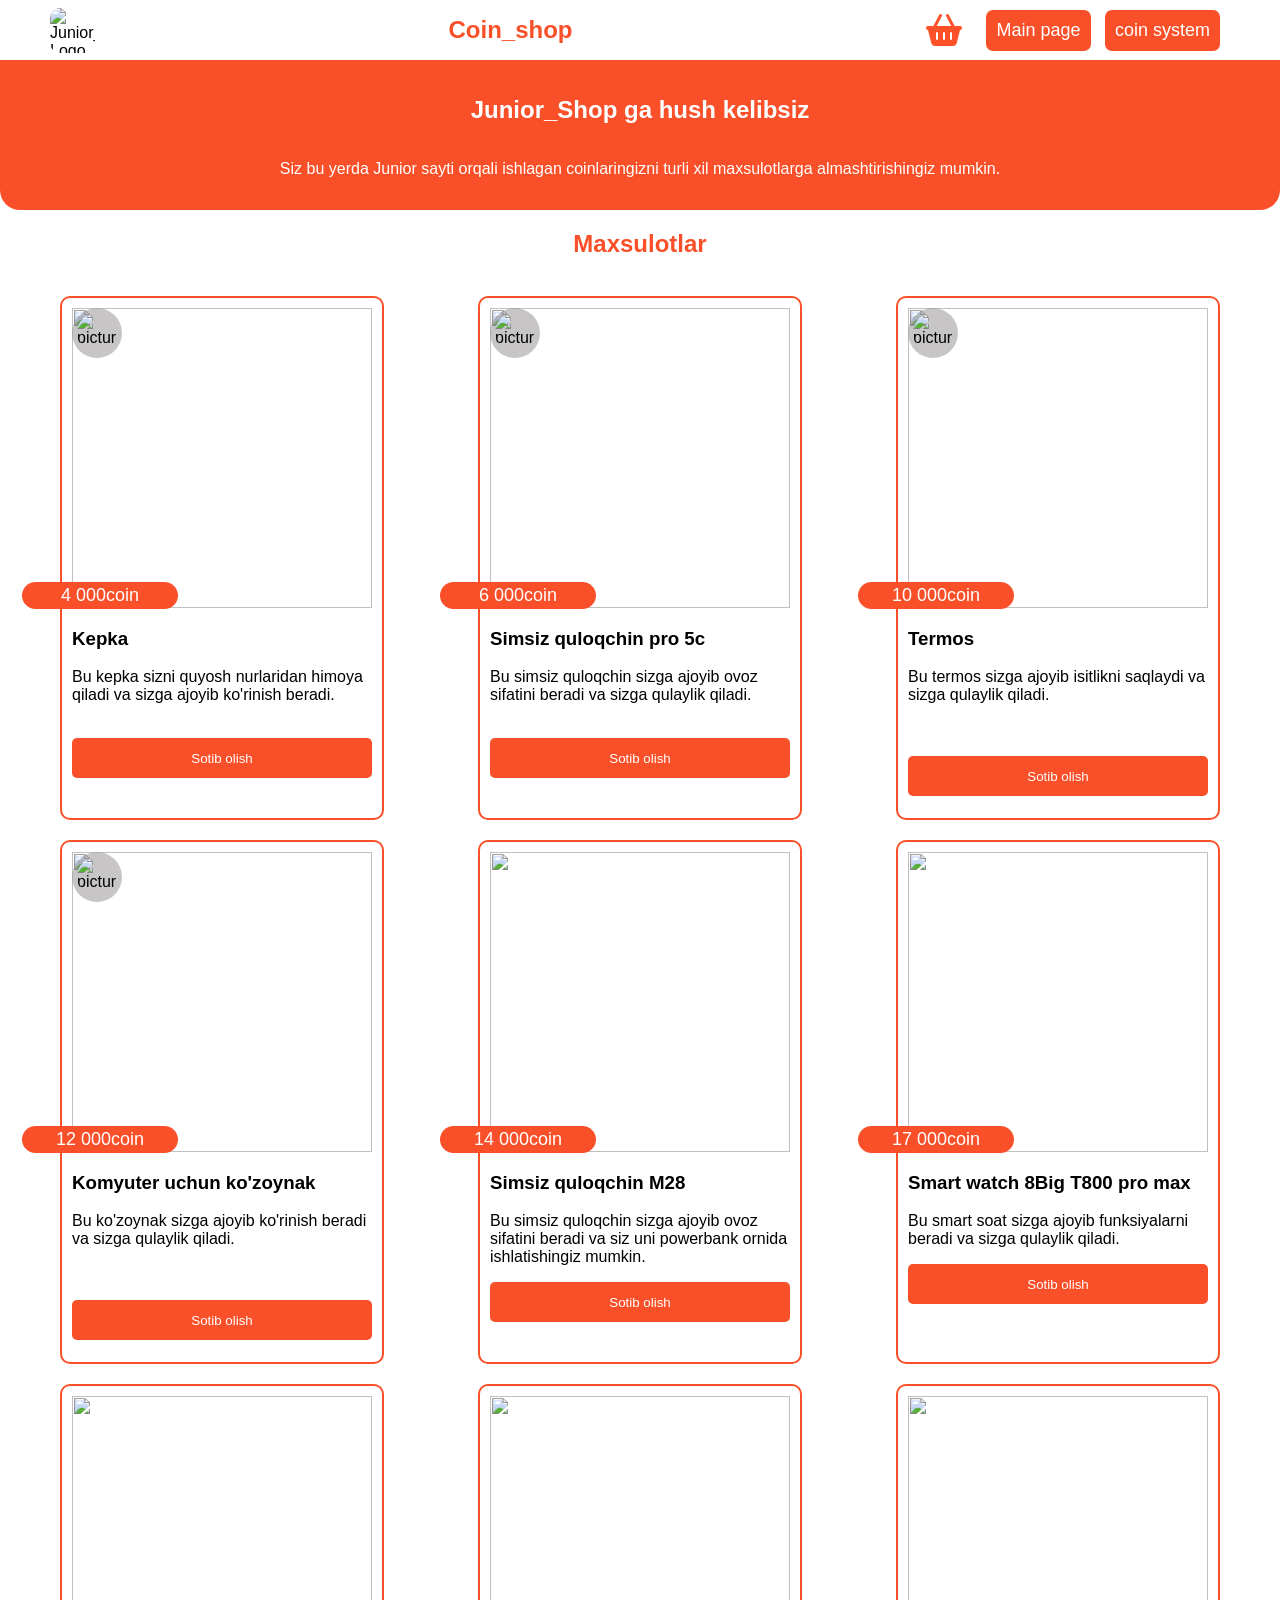
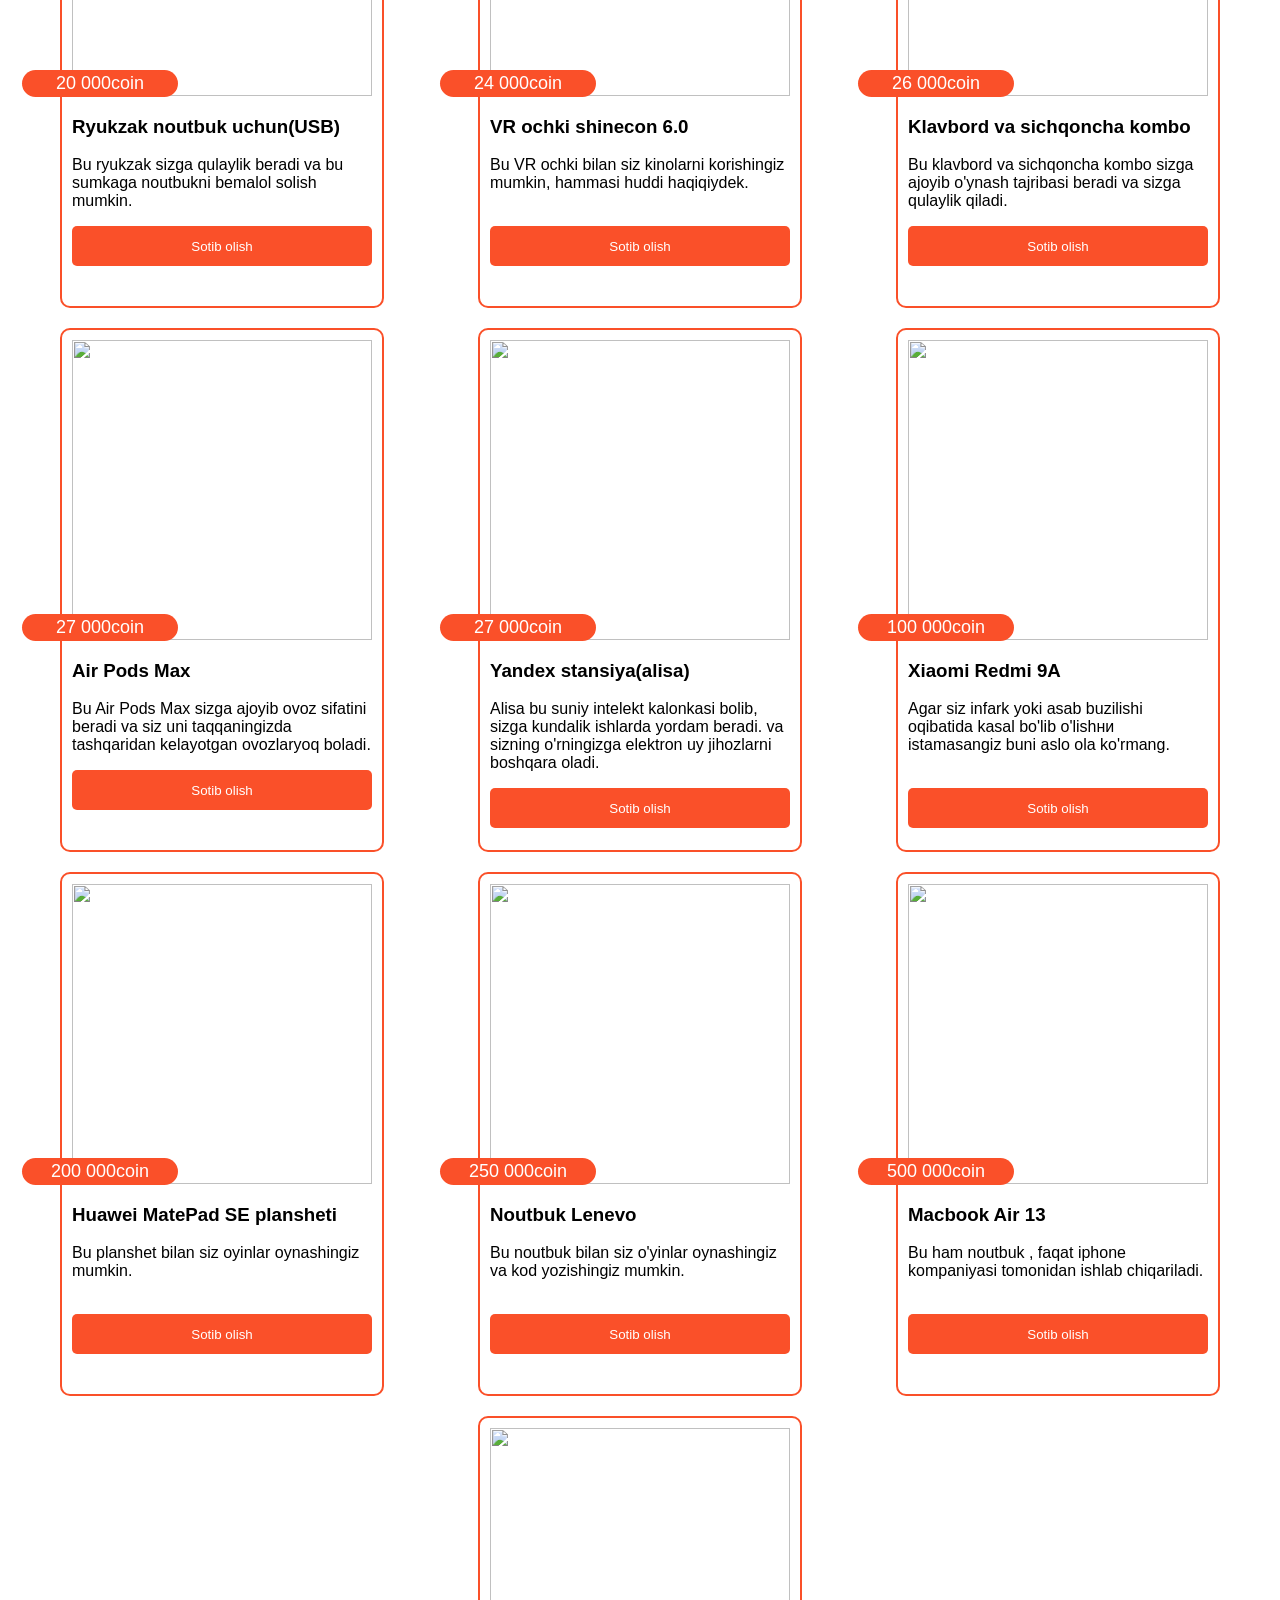
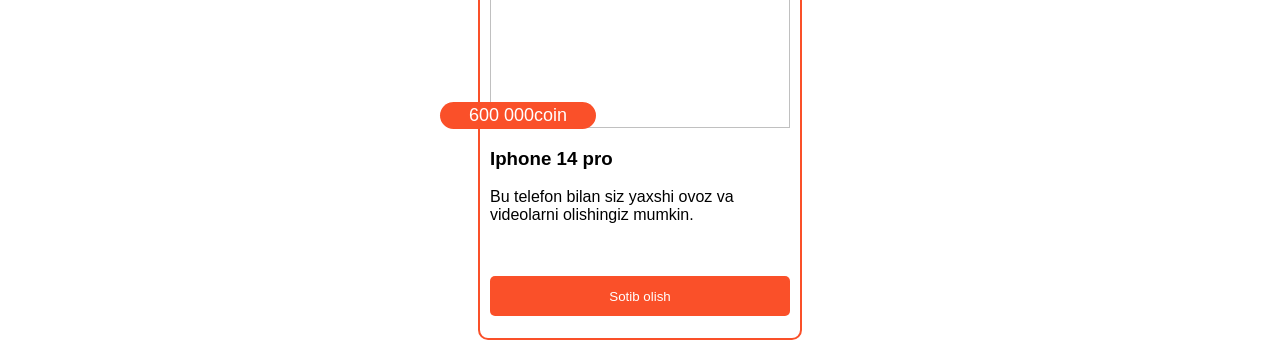
==== SHOP.html @ 3d7f6ab3 "Add files via upload" ====
<!DOCTYPE html>
<html lang="en">
  <head>
    <meta charset="UTF-8" />
    <meta name="viewport" content="width=device-width, initial-scale=1.0" />
    <title>Junior_Shop</title>
    <link rel="icon" type="image/png" sizes="32x32" href="https://encrypted-tbn0.gstatic.com/images?q=tbn:ANd9GcRTjKklYGydIcMHRGaREnTUQ7qyJ291BHPgMw&s=10" />
    <link rel="stylesheet" href="https://cdnjs.cloudflare.com/ajax/libs/font-awesome/6.5.0/css/all.min.css" />
    <link rel="stylesheet" href="SHOP1.css" />
  </head>
  <body>
    <nav>
      <img src="https://encrypted-tbn0.gstatic.com/images?q=tbn:ANd9GcRTjKklYGydIcMHRGaREnTUQ7qyJ291BHPgMw&s=10" alt="Junior_Shop Logo" />
       <h2 style="color:#fa5029 ">Coin_shop</h2>
      <div id="btn_bar">
        <i class="fa-solid fa-basket-shopping fa-2xl" style="color: hsl(11, 99%, 58%);"></i>
        <a href="./index.html"><button class="nav-button">Main page</button></a>
        <a href="./Coinsytem.html"><button class="nav-button">coin system</button></a>
      </div>
    </nav>
    <header>
      <h2>Junior_Shop ga hush kelibsiz</h2>
      <p>
        Siz bu yerda Junior sayti orqali ishlagan coinlaringizni turli xil
        maxsulotlarga almashtirishingiz mumkin.
      </p>
    </header>
    <h2 class="product">Maxsulotlar</h2>
    <br />
    <!-- 1-Mahsulot -->
    <div id="Mahsulotlar">
      <div id="Mahsulot">
        <div class="card-top">
          <img class="card-img1" src="https://www.iconpacks.net/icons/2/free-heart-icon-3512-thumb.png" alt="picture" />
          <img class="card-img" src="https://avatanplus.com/files/resources/original/56f46f1b8ab3f153aad203b0.png" />
          <div class="price" id="narxi1">4 000coin</div>
        </div>
        <div class="card-bottom">
          <h3>Kepka</h3>
          <p>
            Bu kepka sizni quyosh nurlaridan himoya qiladi va sizga ajoyib
            ko'rinish beradi.
          </p>
          <br />
          <button class="buy-button" id="buy_button1">Sotib olish</button>
        </div>
      </div>
      <!-- 2-Mahsulot -->
      <div id="Mahsulot">
        <div class="card-top">
          <img class="card-img1" src="https://www.iconpacks.net/icons/2/free-heart-icon-3512-thumb.png" alt="picture" />
          <img class="card-img" src="https://assets.asaxiy.uz/product/items/desktop/cdbba47084ded13984c00bbb183d774520240301171607135503XeGaXWh4q.png.webp" />
          <div class="price" id="narxi2">6 000coin</div>
        </div>
        <div class="card-bottom">
          <h3>Simsiz quloqchin pro 5c</h3>
          <p>
            Bu simsiz quloqchin sizga ajoyib ovoz sifatini beradi va sizga
            qulaylik qiladi.
          </p>
          <br />
          <button class="buy-button" id="buy_button2">Sotib olish</button>
        </div>
      </div>
      <!-- 3-Mahsulot -->
      <div id="Mahsulot">
        <div class="card-top">
          <img class="card-img1" src="https://www.iconpacks.net/icons/2/free-heart-icon-3512-thumb.png" alt="picture" />
          <img class="card-img" src="https://png.pngtree.com/png-vector/20241118/ourmid/pngtree-black-vacuum-insulated-thermos-water-bottle-mockup-design-png-image_14481594.png" />
          <div class="price" id="narxi3">10 000coin</div>
        </div>
        <div class="card-bottom">
          <h3>Termos</h3>
          <p>
            Bu termos sizga ajoyib isitlikni saqlaydi va sizga qulaylik qiladi.
          </p>
          <br /><br />
          <button class="buy-button" id="buy_button3">Sotib olish</button>
        </div>
      </div>
      <!-- 4-Mahsulot -->
      <div id="Mahsulot">
        <div class="card-top">
          <img class="card-img1" src="https://www.iconpacks.net/icons/2/free-heart-icon-3512-thumb.png" alt="picture" />
          <img class="card-img" src="https://devel.prom.uz/upload//category_logos/oktober/solntsezashchitnye-ochki.png" />
          <div class="price" id="narxi4">12 000coin</div>
        </div>
        <div class="card-bottom">
          <h3>Komyuter uchun ko'zoynak</h3>
          <p>
            Bu ko'zoynak sizga ajoyib ko'rinish beradi va sizga qulaylik qiladi.
          </p>
          <br /><br />
          <button class="buy-button" id="buy_button4">Sotib olish</button>
        </div>
      </div>
      <!-- 5-Mahsulot -->
      <div id="Mahsulot">
        <div class="card-top">
          <img class="card-img" src="./imgSource/eb63b995-738a-4865-ba33-f001b0b8497a.png" />
          <div class="price" id="narxi5">14 000coin</div>
        </div>
        <div class="card-bottom">
          <h3>Simsiz quloqchin M28</h3>
          <p>
            Bu simsiz quloqchin sizga ajoyib ovoz sifatini beradi va siz uni
            powerbank ornida ishlatishingiz mumkin.
          </p>
          <button class="buy-button" id="buy_button5">Sotib olish</button>
        </div>
      </div>
      <!-- 6-Mahsulot -->
      <div id="Mahsulot">
        <div class="card-top">
          <img class="card-img" src="https://m.media-amazon.com/images/I/510-dEkorQL._AC_UF894,1000_QL80_.jpg" />
          <div class="price" id="narxi6">17 000coin</div>
        </div>
        <div class="card-bottom">
          <h3>Smart watch 8Big T800 pro max</h3>
          <p>
            Bu smart soat sizga ajoyib funksiyalarni beradi va sizga qulaylik
            qiladi.
          </p>
          <button class="buy-button" id="buy_button6">Sotib olish</button>
        </div>
      </div>
      <!-- 7-Mahsulot -->
      <div id="Mahsulot">
        <div class="card-top">
          <img class="card-img" src="https://nout.uz/wp-content/uploads/2025/06/%D0%91%D0%B5%D0%B7-%D0%B8%D0%BC%D0%B5%D0%BD%D0%B8-2-6-300x300.png" />
          <div class="price" id="narxi7">20 000coin</div>
        </div>
        <div class="card-bottom">
          <h3>Ryukzak noutbuk uchun(USB)</h3>
          <p>
            Bu ryukzak sizga qulaylik beradi va bu sumkaga noutbukni bemalol
            solish mumkin.
          </p>
          <button class="buy-button" id="buy_button7">Sotib olish</button>
        </div>
      </div>
      <!-- 8-Mahsulot -->
      <div id="Mahsulot">
        <div class="card-top">
          <img class="card-img" src="https://cdn.avo.africa/cdn-cgi/image/w=480/catalog-images/2024/7/22/1/23/6fdc0d3c-7679-4151-8a5e-6ae60ffb26c8.png" />
          <div class="price" id="narxi8">24 000coin</div>
        </div>
        <div class="card-bottom">
          <h3>VR ochki shinecon 6.0</h3>
          <p>
            Bu VR ochki bilan siz kinolarni korishingiz mumkin, hammasi huddi
            haqiqiydek.
          </p>
          <br />
          <button class="buy-button" id="buy_button8">Sotib olish</button>
        </div>
      </div>
      <!-- 9-Mahsulot -->
      <div id="Mahsulot">
        <div class="card-top">
          <img class="card-img" src="https://png.pngtree.com/png-vector/20241217/ourmid/pngtree-rgb-gaming-keyboard-and-mouse-combo-png-image_14790344.png" />
          <div class="price" id="narxi9">26 000coin</div>
        </div>
        <div class="card-bottom">
          <h3>Klavbord va sichqoncha kombo</h3>
          <p>
            Bu klavbord va sichqoncha kombo sizga ajoyib o'ynash tajribasi
            beradi va sizga qulaylik qiladi.
          </p>
          <button class="buy-button" id="buy_button9">Sotib olish</button>
        </div>
      </div>
      <!-- 10-Mahsulot -->
      <div id="Mahsulot">
        <div class="card-top">
          <img class="card-img" src="https://spphone.uz/wp-content/uploads/2023/04/t2.png" />
          <div class="price" id="narxi10">27 000coin</div>
        </div>
        <div class="card-bottom">
          <h3>Air Pods Max</h3>
          <p>
            Bu Air Pods Max sizga ajoyib ovoz sifatini beradi va siz uni
            taqqaningizda tashqaridan kelayotgan ovozlaryoq boladi.
          </p>
          <button class="buy-button" id="buy_button10">Sotib olish</button>
        </div>
      </div>
      <!-- 11-Mahsulot -->
      <div id="Mahsulot">
        <div class="card-top">
          <img class="card-img" src="https://png.klev.club/uploads/posts/2024-04/png-klev-club-ixzo-p-kolonka-alisa-png-27.png" />
          <div class="price" id="narxi11">27 000coin</div>
        </div>
        <div class="card-bottom">
          <h3>Yandex stansiya(alisa)</h3>
          <p>
            Alisa bu suniy intelekt kalonkasi bolib, sizga kundalik ishlarda
            yordam beradi. va sizning o'rningizga elektron uy jihozlarni
            boshqara oladi.
          </p>
          <button class="buy-button" id="buy_button11">Sotib olish</button>
        </div>
      </div>
      <!-- 12-Mahsulot -->
      <div id="Mahsulot">
        <div class="card-top">
          <img class="card-img" src="https://assets.chakana.uz/product/items/desktop/5fc7f45bcd1dc.png" />
          <div class="price" id="narxi12">100 000coin</div>
        </div>
        <div class="card-bottom">
          <h3>Xiaomi Redmi 9A</h3>
          <p>
            Agar siz infark yoki asab buzilishi oqibatida kasal bo'lib o'lishни
            istamasangiz buni aslo ola ko'rmang.
          </p>
          <br />
          <button class="buy-button" id="buy_button12">Sotib olish</button>
        </div>
      </div>
      <!-- 13-Mahsulot -->
      <div id="Mahsulot">
        <div class="card-top">
          <img class="card-img" src="https://consumer.huawei.com/dam/content/dam/huawei-cbg-site/common/mkt/pdp/tablets/matepad-se/images/hero/huawei-matepad-se.png" />
          <div class="price" id="narxi13">200 000coin</div>
        </div>
        <div class="card-bottom">
          <h3>Huawei MatePad SE plansheti</h3>
          <p>Bu planshet bilan siz oyinlar oynashingiz mumkin.</p>
          <br />
          <button class="buy-button" id="buy_button13">Sotib olish</button>
        </div>
      </div>
      <!-- 14-Mahsulot -->
      <div id="Mahsulot">
        <div class="card-top">
          <img class="card-img" src="https://olcha.uz/image/700x700/products/cdn_1/supplier/stores/1/2025-01-07/V2JugVQOurdaBeN5L1N8omPWWIFekGUrWJO3Ypm3uRscwZlQwXd59BZ4dkpE.jpg" />
          <div class="price" id="narxi14">250 000coin</div>
        </div>
        <div class="card-bottom">
          <h3>Noutbuk Lenevo</h3>
          <p>
            Bu noutbuk bilan siz o'yinlar oynashingiz va kod yozishingiz mumkin.
          </p>
          <br />
          <button class="buy-button" id="buy_button14">Sotib olish</button>
        </div>
      </div>
      <!-- 15-Mahsulot -->
      <div id="Mahsulot">
        <div class="card-top">
          <img class="card-img" src="https://app-room76.ru/wp-content/uploads/2020/12/untitled-1.png" />
          <div class="price" id="narxi15">500 000coin</div>
        </div>
        <div class="card-bottom">
          <h3>Macbook Air 13</h3>
          <p>
            Bu ham noutbuk , faqat iphone kompaniyasi tomonidan ishlab
            chiqariladi.
          </p>
          <br />
          <button class="buy-button" id="buy_button15">Sotib olish</button>
        </div>
      </div>
      <!-- 16-Mahsulot -->
      <div id="Mahsulot">
        <div class="card-top">
          <img class="card-img" src="https://storage.googleapis.com/alpine-inkwell-325917.appspot.com/devices/iphone-14-header.png" />
          <div class="price" id="narxi16">600 000coin</div>
        </div>
        <div class="card-bottom">
          <h3>Iphone 14 pro</h3>
          <p>
            Bu telefon bilan siz yaxshi ovoz va videolarni olishingiz mumkin.
          </p>
          <br />
          <br />
          <button class="buy-button" id="buy_button16">Sotib olish</button>
        </div>
      </div>
    </div>
    <!-- Bu java script joyi -->
    <script src="SHOP2.js"></script>
  </body>
</html>
---- SHOP1.css ----
body{
    margin: 0;
    padding: 0;
    font-family: Verdana, Geneva, Tahoma, sans-serif;
}
header{
    width: 100%;
    height: 150px;
    background-color: #fa5029;
    display: flex;
    flex-direction: column;
    align-items: center;
    justify-content: center;
    color:white;
    border-radius: 0px 0px 20px 20px;
}
header>p{
    width: 70%;
    text-align: center;
}
.product{
    text-align: center;
    color: #fa5029;
}
#Mahsulot{
    width: 300px;
    height: 500px;
    display: flex;
    flex-direction: column;
    border: #fa5029 solid 2px;
    border-radius: 10px;
    padding :10px;
}
.card-img{
    width: 100%;
    height: 300px;
    object-fit: cover;
}
#Mahsulotlar{
    display: flex;
    flex-direction: row;
    flex-wrap: wrap;
    gap: 20px;
    justify-content: space-around;
    padding-left:23px;
    padding-right:23px;
}
.buy-button{
    width: 100%;
    height: 40px;
    background-color: #fa5029;
    color: white;
    border: none;
    border-radius: 5px;
    cursor: pointer;
    transition: all 0.3s ease ;
}
.buy-button:hover{
    width: 100%;
    height: 40px;
    background-color: #fa5029;
    color: white;
    border: none;
    border-radius: 5px;
    cursor: pointer;
    transform: scale(0.95);
}
.price{
    color: white;
    background-color: #fa5029;
    font-size: 18px;
    padding: 3px;
    width: 150px;
    display:flex;
    justify-content: center;
    border-radius: 20px;
    position: relative;
    bottom: 30px;
    right: 50px;
    transition: all 0.3s ease;
}
.price:hover{
    color: white;
    background-color: #fa5029;
    font-size: 18px;
    padding: 3px;
    width: 150px;
    display:flex;
    justify-content: center;
    border-radius: 20px;
    position: relative;
    bottom: 30px;
    right: 50px;
    transform: scale(1.1);
}
.card-bottom{
    margin-top: -30px;
}    
nav{
   display: flex;
   flex-direction: row;
   justify-content: space-between;
    align-items: center;
   height: 50px;
   padding: 5px;
   padding-left: 50px;
   padding-right: 50px;
}
nav>img{
    width: 45px;
    height: 45px;
    border-radius: 10px;
}
.nav-button{
    color: white;
    background-color: #fa5029;
    font-size: 18px;
    margin-right: 10px;
    padding : 10px;
    border-radius: 7px;
    border:none;
    cursor: pointer;
    transition: all 0.3s ease;
}
.nav-button:hover{
    transform: scale(1.1);
}
.card-img1{
    width: 40px;
    height: 40px;
    position: absolute;
    border-radius: 50%;
    padding: 5px;
    background-color: rgba(143, 139, 139, 0.5);
    display: flex;
    flex-direction: column;
    align-items: center;
    justify-content: center;
    transition: all 0.3s ease ;
}
.card-img1:hover{
     transform: scale(1.05);
}
#btn_bar>i{
    cursor: pointer;
    padding-right: 20px;
}
#btn_bar>i:hover{
    transform: rotate(5deg);
}
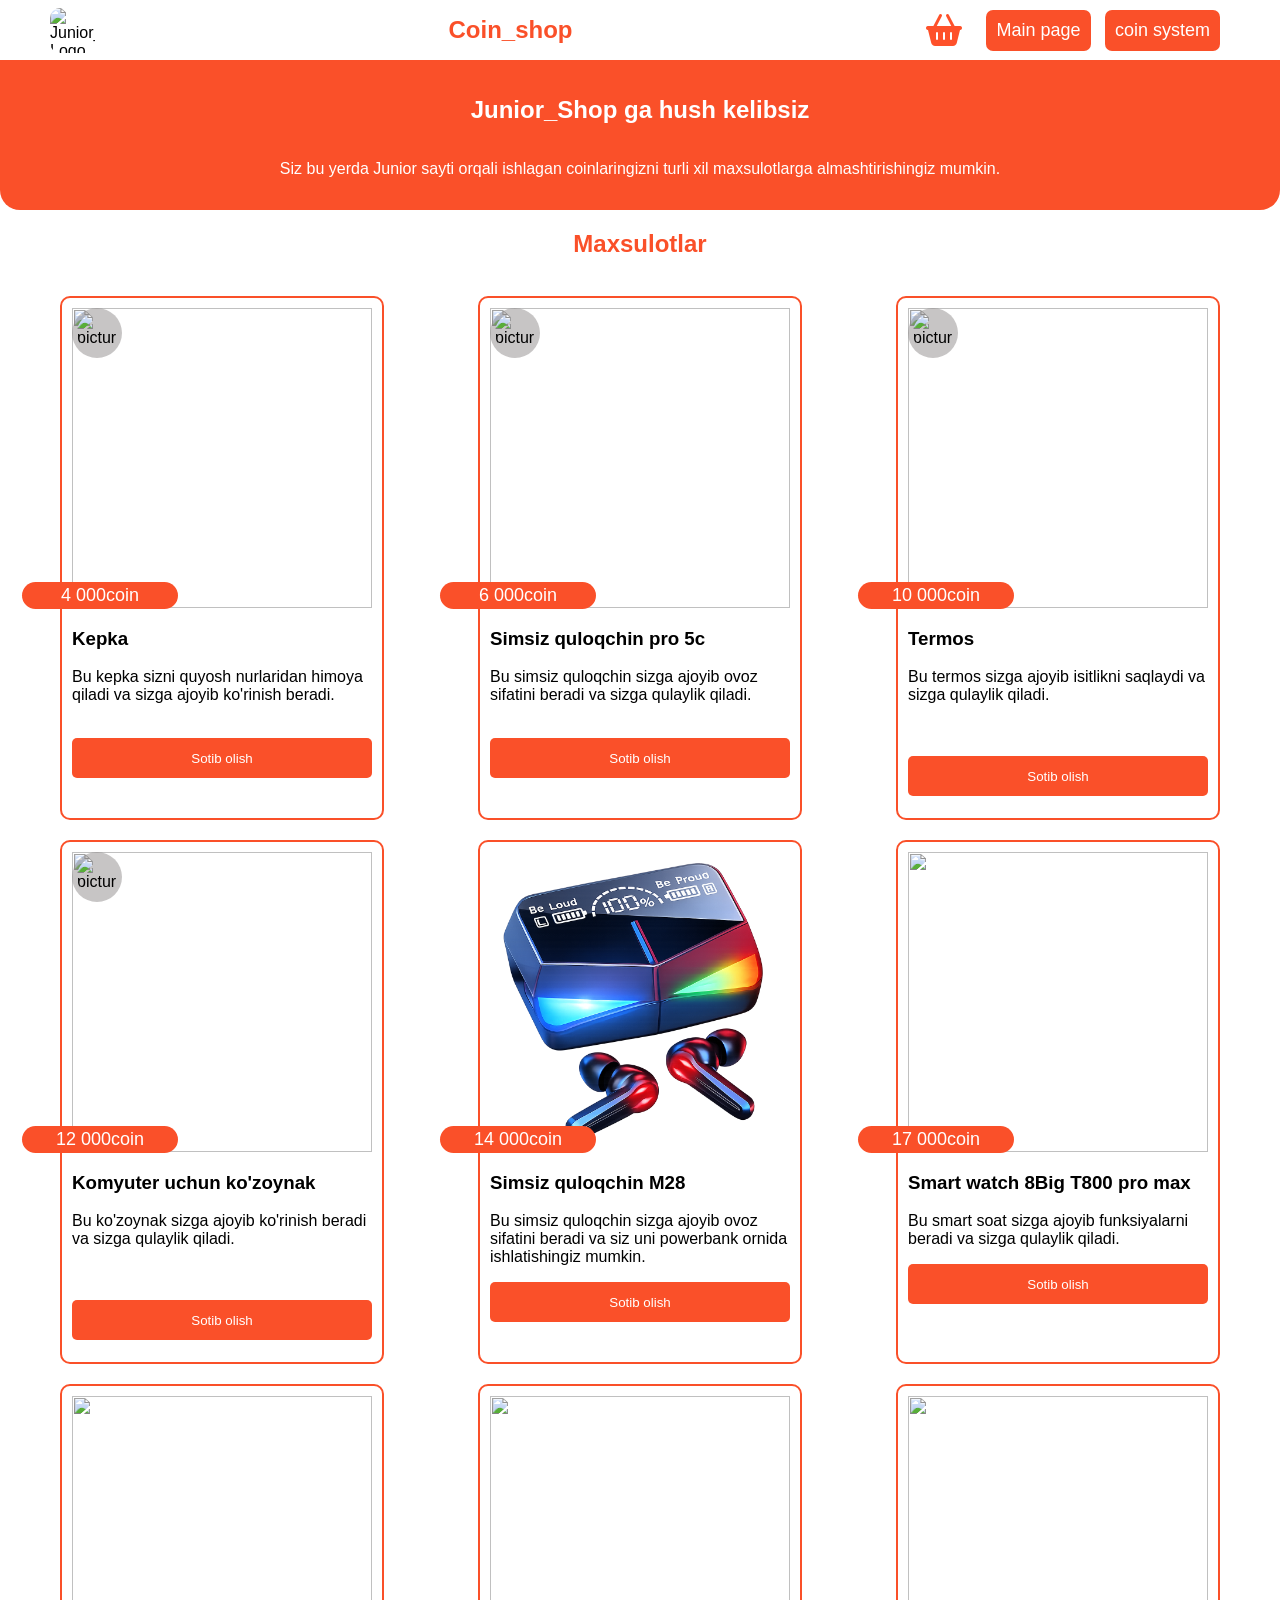
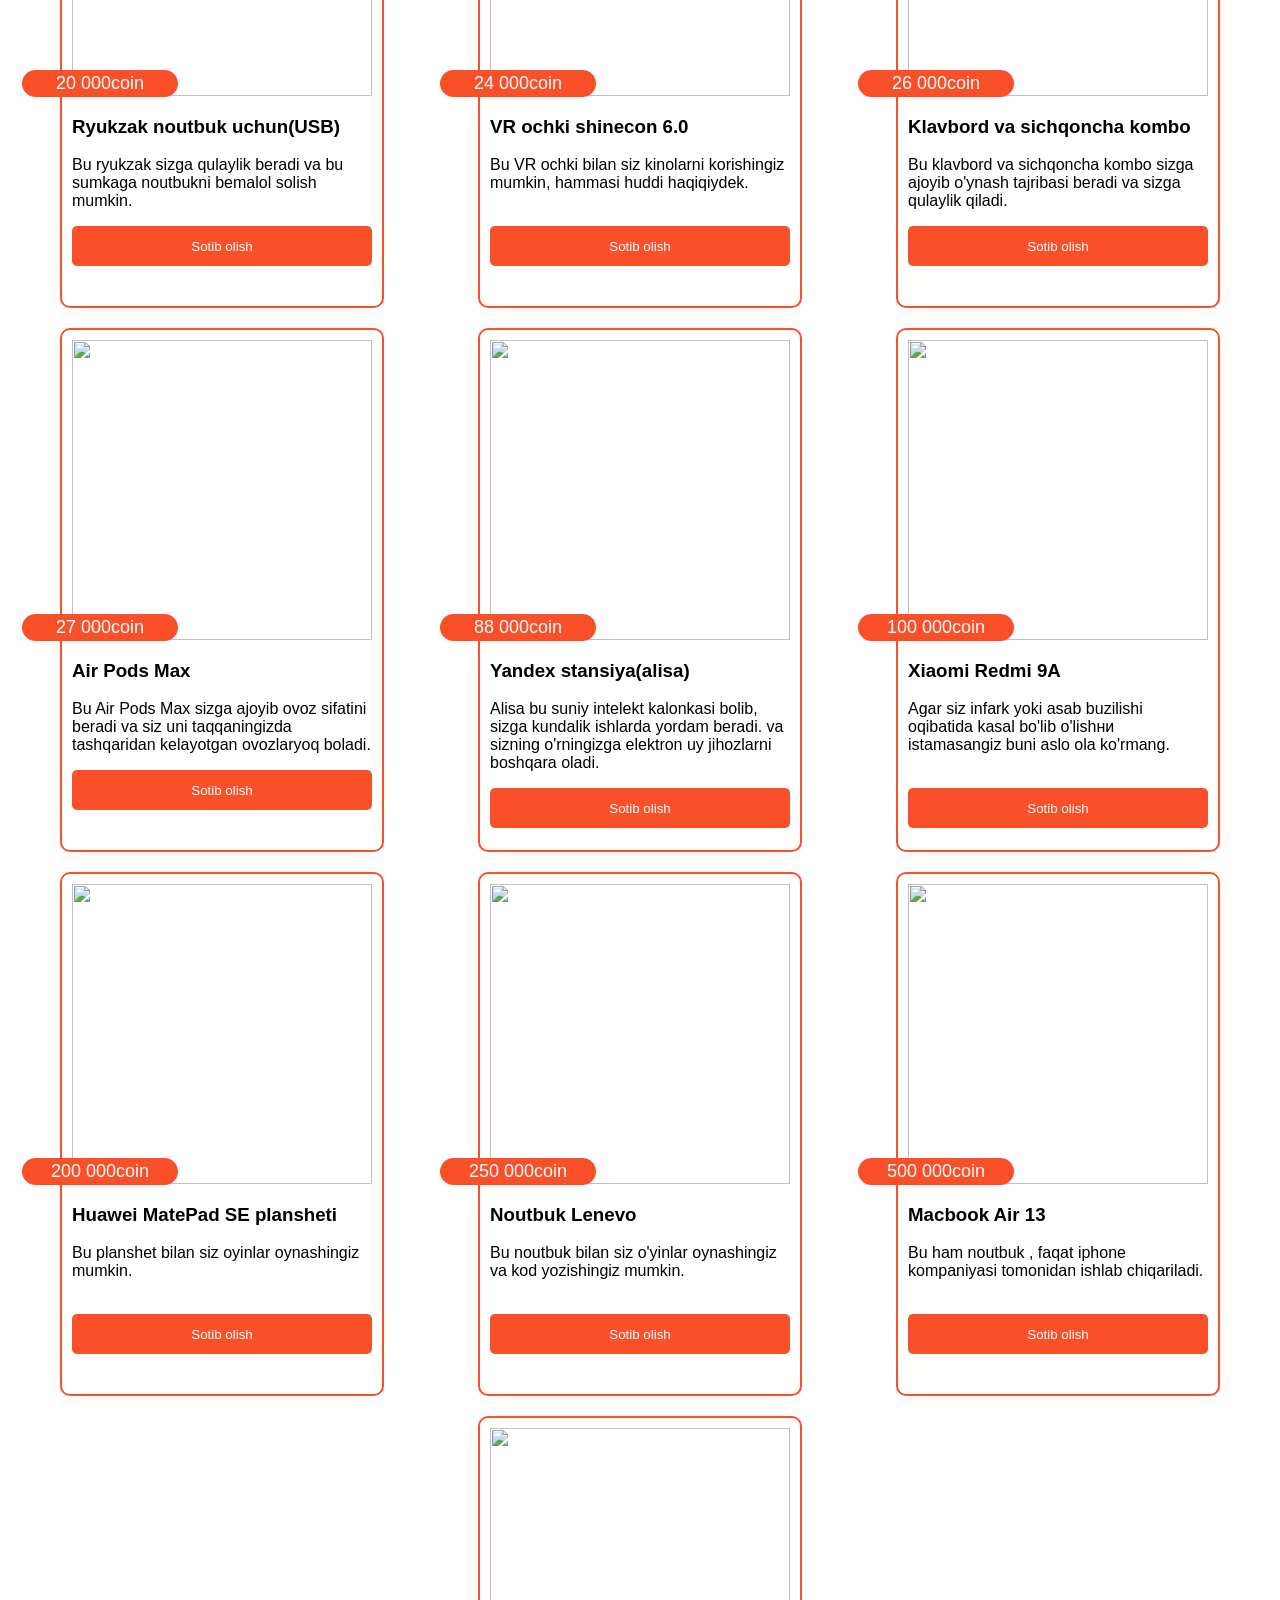
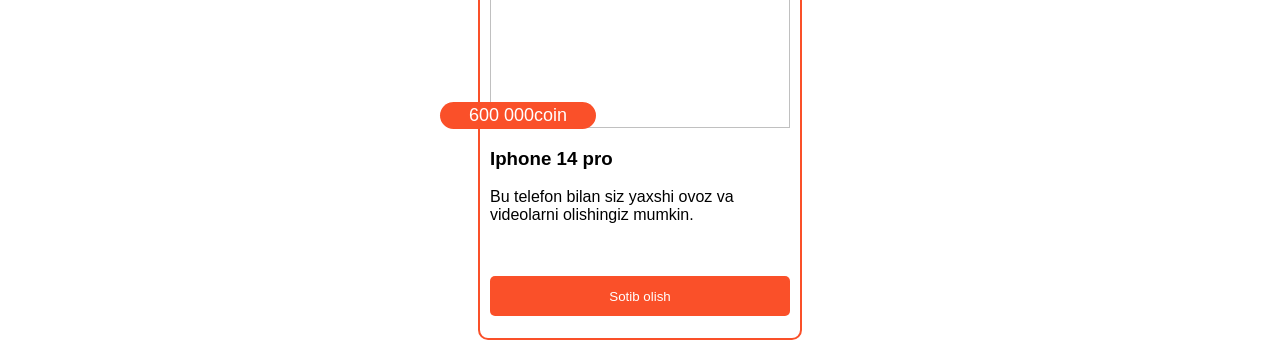
==== commit e4842ac5: "Update SHOP.html" ====
--- a/SHOP.html
+++ b/SHOP.html
@@ -189,7 +189,7 @@
       <div id="Mahsulot">
         <div class="card-top">
           <img class="card-img" src="https://png.klev.club/uploads/posts/2024-04/png-klev-club-ixzo-p-kolonka-alisa-png-27.png" />
-          <div class="price" id="narxi11">27 000coin</div>
+          <div class="price" id="narxi11">88 000coin</div>
         </div>
         <div class="card-bottom">
           <h3>Yandex stansiya(alisa)</h3>
@@ -282,4 +282,4 @@
     <script src="SHOP2.js"></script>
   </body>
 </html>
-         +         
